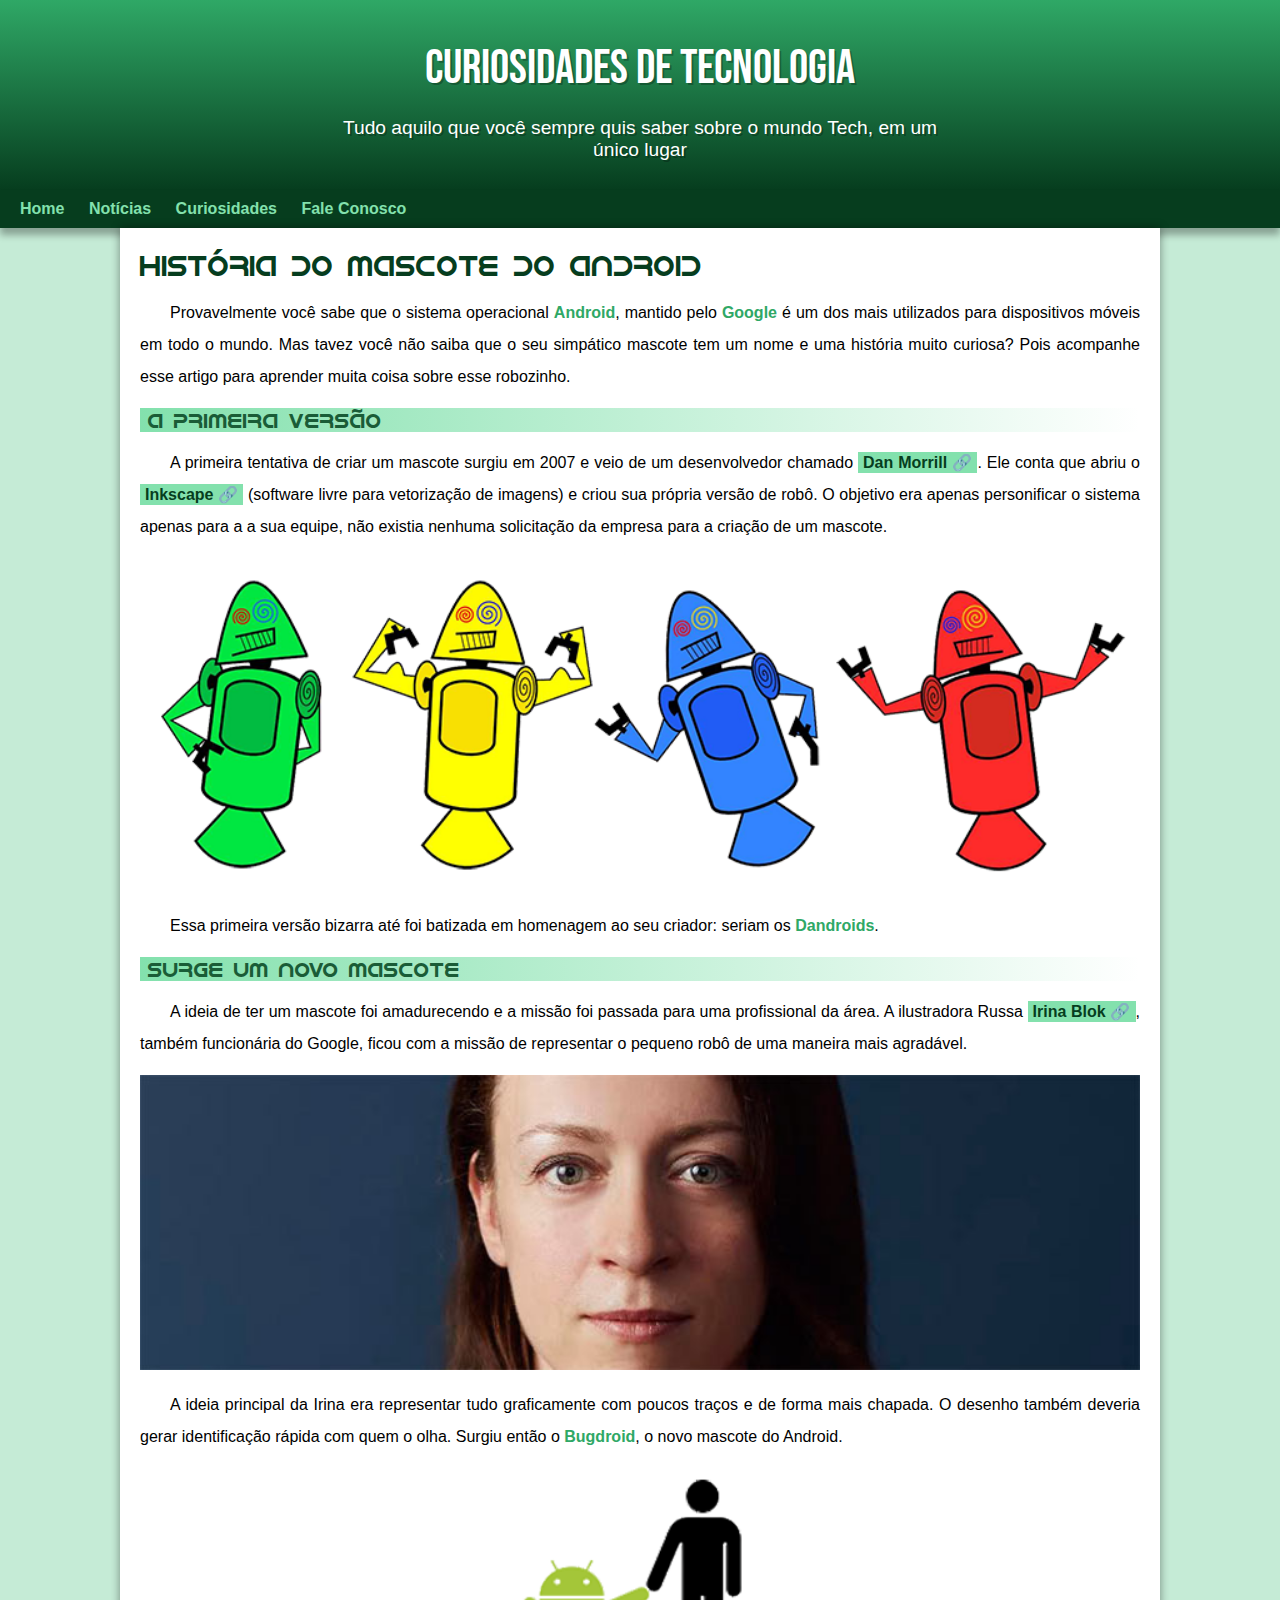
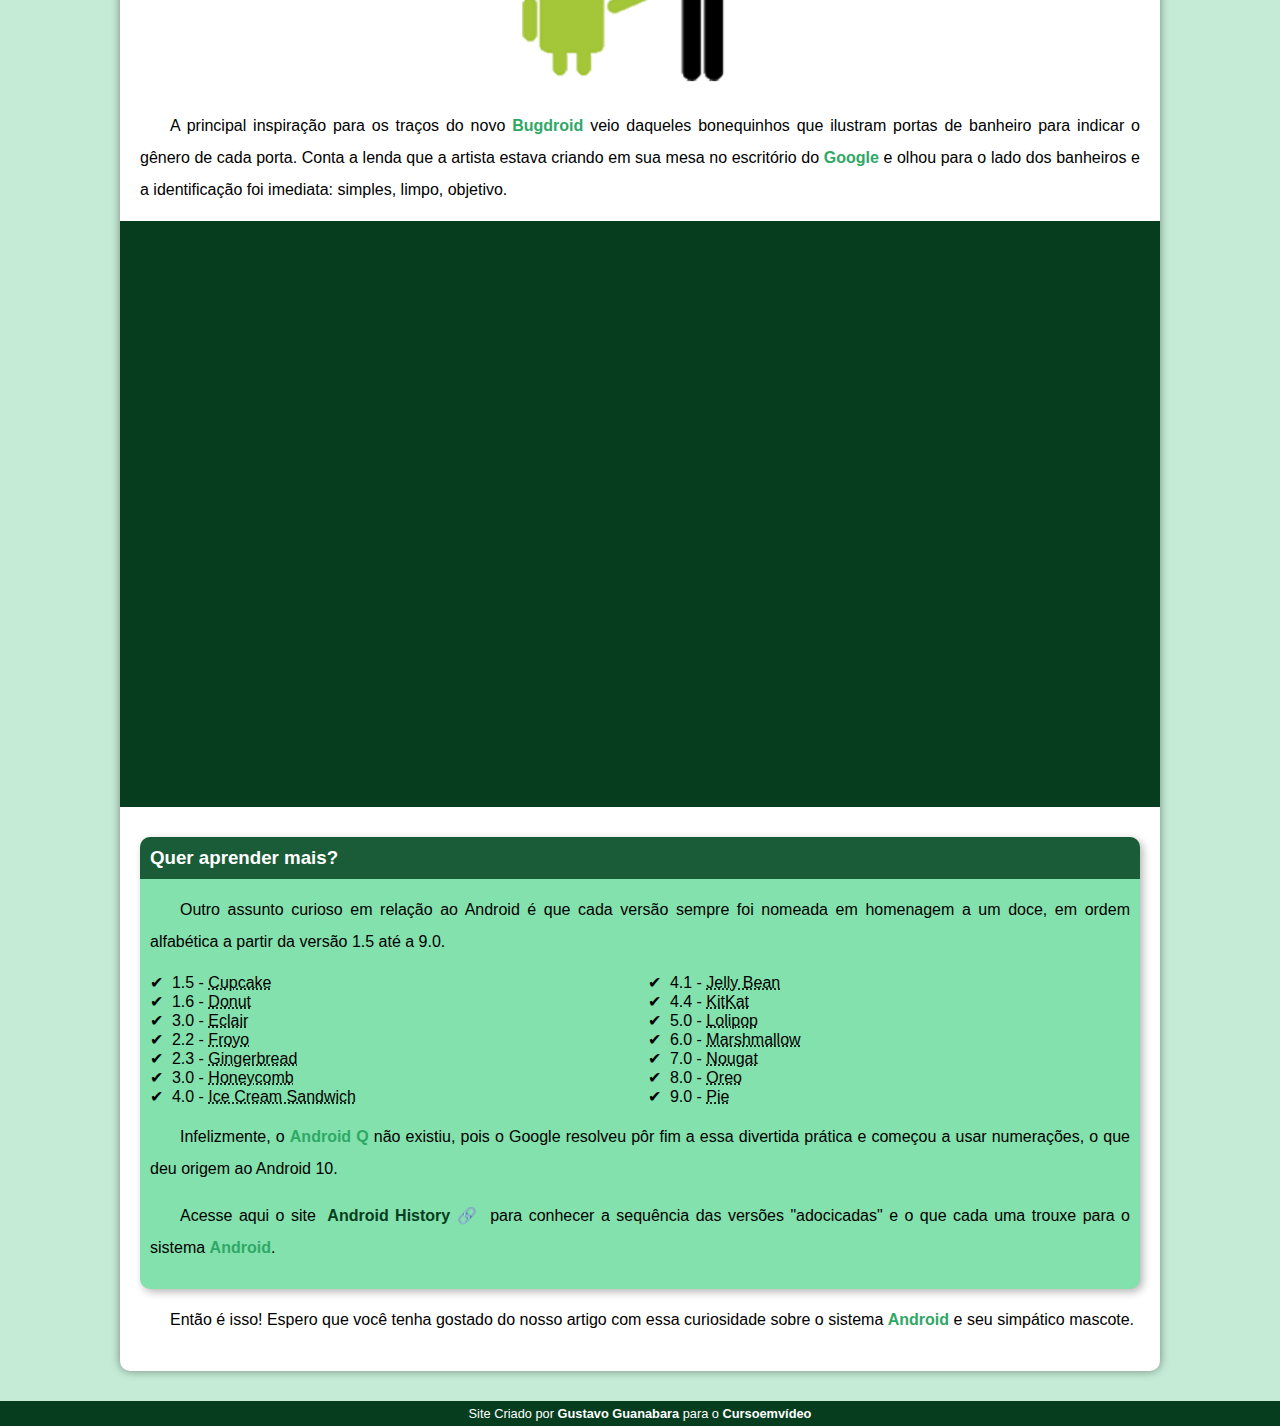
==== index.html @ 44cc24f3 "update" ====
<!DOCTYPE html>
<html lang="pt-BR">
<head>
    <meta charset="UTF-8">
    <meta name="viewport" content="width=device-width, initial-scale=1.0">
    <link rel="shortcut icon" href="./imagens/favicon.ico" type="image/x-icon">
    <link rel="stylesheet" href="style/style.css">
    <title>Como surgiu o mascote do Android?</title>
</head>
<body>
    <header>
        <h1>Curiosidades de Tecnologia</h1>
        <p>Tudo aquilo que você sempre quis saber sobre o mundo Tech, em um único lugar</p>
    </header>
    <nav>
        <a href="#">Home</a>
        <a href="#">Notícias</a>
        <a href="#">Curiosidades</a>
        <a href="#">Fale Conosco</a>
    </nav>
    <main>
        <article>
            <h1>História do Mascote do Android</h1>

            <p>Provavelmente você sabe que o sistema operacional <strong>Android</strong>, mantido pelo <strong>Google</strong> é um dos mais utilizados para dispositivos móveis em todo o mundo. Mas tavez você não saiba que o seu simpático mascote tem um nome e uma história muito curiosa? Pois acompanhe esse artigo para aprender muita coisa sobre esse robozinho.</p>

            <h2>A primeira versão</h2>

            <p>A primeira tentativa de criar um mascote surgiu em 2007 e veio de um desenvolvedor chamado <a href="https://androidcommunity.com/dan-morrill-shows-us-the-android-mascot-that-almost-was-20130103/" target="_blank" class="externo">Dan Morrill</a>. Ele conta que abriu o <a href="https://inkscape.org/pt-br/" target="_blank" class="externo">Inkscape</a> (software livre para vetorização de imagens) e criou sua própria versão de robô. O objetivo era apenas personificar o sistema apenas para a a sua equipe, não existia nenhuma solicitação da empresa para a criação de um mascote.</p>

            <picture>
                <source media="(max-width: 600px)" srcset="./imagens/dan-droids-pq.png">
                <img src="./imagens/dan-droids.png" alt="Primeiro mascote do Android">
            </picture>

            <p>Essa primeira versão bizarra até foi batizada em homenagem ao seu criador: seriam os <strong>Dandroids</strong>.</p>

            <h2>Surge um novo mascote</h2>

            <p>A ideia de ter um mascote foi amadurecendo e a missão foi passada para uma profissional da área. A ilustradora Russa <a href="https://www.irinablok.com" target="_blank" class="externo">Irina Blok</a>, também funcionária do Google, ficou com a missão de representar o pequeno robô de uma maneira mais agradável.</p>

            <picture>
                <source media="(max-width: 600px)" srcset="./imagens/irina-blok-pq.jpg">
                <img src="./imagens/irina-blok.jpg" alt="Irina Blok, criadora do Bugdroid">
            </picture>

            <p>A ideia principal da Irina era representar tudo graficamente com poucos traços e de forma mais chapada. O desenho também deveria gerar identificação rápida com quem o olha. Surgiu então o <strong>Bugdroid</strong>, o novo mascote do Android.</p>

            <img src="./imagens/bugdroid.png" class="pequena" alt="Bugdroid">

            <p>A principal inspiração para os traços do novo <strong>Bugdroid</strong> veio daqueles bonequinhos que ilustram portas de banheiro para indicar o gênero de cada porta. Conta a lenda que a artista estava criando em sua mesa no escritório do <strong>Google</strong> e olhou para o lado dos banheiros e a identificação foi imediata: simples, limpo, objetivo.</p>

            <div class="video">
                <iframe width="560" height="315" src="https://www.youtube.com/embed/l2UDgpLz20M?si=xQh5kaUdGrj00-Zi" title="YouTube video player" frameborder="0" allow="accelerometer; autoplay; clipboard-write; encrypted-media; gyroscope; picture-in-picture; web-share" allowfullscreen></iframe>
            </div>
            
            <aside>
                <h3>Quer aprender mais?</h3>

                <p>Outro assunto curioso em relação ao Android é que cada versão sempre foi nomeada em homenagem a um doce, em ordem alfabética a partir da versão 1.5 até a 9.0.</p>

                <ul>
                    <li>1.5 - <abbr title="Bolo de Copo">Cupcake</abbr></li>
                    <li>1.6 - <abbr title="Rosquinha">Donut</abbr></li>
                    <li>3.0 - <abbr title="Bomba">Eclair</abbr></li>
                    <li>2.2 - <abbr title="Iogurte Congelado">Froyo</abbr></li>
                    <li>2.3 - <abbr title="Biscoito de Gengibre">Gingerbread</abbr></li>
                    <li>3.0 - <abbr title="Favo de Mel">Honeycomb</abbr></li>
                    <li>4.0 - <abbr title="Sanduíche de Sorvete">Ice Cream Sandwich</abbr></li>
                    <li>4.1 - <abbr title="Jujuba">Jelly Bean</abbr></li>
                    <li>4.4 - <abbr title="KitKat">KitKat</abbr></li>
                    <li>5.0 - <abbr title="Pirulito">Lolipop</abbr></li>
                    <li>6.0 - <abbr title="Marshmallow">Marshmallow</abbr></li>
                    <li>7.0 - <abbr title="Torrone">Nougat</abbr></li>
                    <li>8.0 - <abbr title="Oreo">Oreo</abbr></li>
                    <li>9.0 - <abbr title="Torta">Pie</abbr></li>
                </ul>

                <p>Infelizmente, o <strong>Android Q</strong> não existiu, pois o Google resolveu pôr fim a essa divertida prática e começou a usar numerações, o que deu origem ao Android 10.</p>

                <p>Acesse aqui o site <a href="https://www.android.com/intl/pt-BR_br/history/" target="_blank" class="externo">Android History</a> para conhecer a sequência das versões "adocicadas" e o que cada uma trouxe para o sistema <strong>Android</strong>.</p>
            </aside>
            

            <p>Então é isso! Espero que você tenha gostado do nosso artigo com essa curiosidade sobre o sistema <strong>Android</strong> e seu simpático mascote.</p>
        </article>
    </main>
    <footer>
        <p>Site Criado por <a href="https://gustavoguanabara.github.io" target="_blank">Gustavo Guanabara</a> para o <a href="https://www.youtube.com/@CursoemVideo" target="_blank">Cursoemvídeo</a></p>
    </footer>
</body>
</html>
---- style/style.css ----
@charset "UTF-8";
@import url('https://fonts.googleapis.com/css2?family=Bebas+Neue&display=swap');
@font-face {
    font-family: 'Android';
    src: url(../fontes/idroid.otf) format('opentype');
    font-weight: normal;
}

:root {
    --cor0: #c5ebd6;
    --cor1: #83e1ad;
    --cor2: #3ddc84;
    --cor3: #2fa866;
    --cor4: #1a5c37;
    --cor5: #063d1e;

    --fonte-padrao: Arial, Verdana, Helvetica, sans-serif;
    --fonte-destaque: 'Bebas Neue', 'cursive', sans-serif;
    --fonte-android: 'Android', 'cursive';
}
* {
    margin: 0px;
    padding: 0px;
}
body {
    background-color: var(--cor0);
    font-family: var(--fonte-padrao);
}
a.externo::after {
    content: '\00A0\1F517';
}
header {
    background-image: linear-gradient(to bottom, var(--cor3), var(--cor5));
    min-height: 150px;
    text-align: center;
    padding-top: 40px;
}
header > h1 {
    color: white;
    font-family: var(--fonte-destaque);
    font-size: 3em;
    font-weight: normal;
    margin-bottom: 20px;
    text-shadow: 2px 2px 0px rgba(0, 0, 0, 0.267);
}
header > p {
    font-family: var(--fonte-padrao);
    font-size: 1.2em;
    color: white;
    max-width: 600px;
    padding-right: 10px;
    padding-left: 10px;
    margin: auto;
    margin-bottom: 30px;
    text-shadow: 2px 2px 0px rgba(0, 0, 0, 0.267);
}
nav {
    background-color: var(--cor5);
    padding: 10px;
    box-shadow: 0px 7px 7px rgba(0, 0, 0, 0.310);
}
nav > a {
    color: var(--cor1);
    padding: 10px;
    border-radius: 5px;
    text-decoration: none;
    font-weight: bold;
    transition-duration: 0.5s;
}
nav > a:hover {
    background-color: var(--cor3);
    color: var(--cor5);
}
main {
    background-color: white;
    padding: 20px;
    min-width: 300px;
    max-width: 1000px;
    margin: auto;
    margin-bottom: 30px;
    box-shadow: 0px 0px 10px rgba(0, 0, 0, 0.418);
    border-bottom-left-radius: 10px;
    border-bottom-right-radius: 10px;
}
main h1 {
    color: var(--cor5);
    font-family: var(--fonte-android);
    font-weight: normal;
    font-size: 1.8em;
}
main h2 {
    font-family: var(--fonte-android);
    color: var(--cor4);
    font-size: 1.3em;
    font-weight: normal;
    background-image: linear-gradient(to right, var(--cor1), transparent);
    text-indent: 8px;
}
main p {
    margin: 15px 0px;
    text-align: justify;
    text-indent: 30px;
    font-size: 1em;
    line-height: 2em;
}
main strong {
    color: var(--cor3);
    font-weight: bolder;
}
main a {
    text-decoration: none;
    font-weight: bold;
    color: var(--cor5);
    background-color: var(--cor1);
    padding: 2px 5px;
}
main a:hover {
    text-decoration: underline;
    color: var(--cor4);
}
main img {
    width: 100%;
}
main img.pequena {
    max-width: 350px;
    display: block;
    margin: auto;
}
div.video {
    background-color: var(--cor5);
    margin: 0px -20px 30px -20px;
    padding: 20px;
    padding-bottom: 56.56%;
    position: relative;
}
div.video > iframe {
    position: absolute;
    top: 5%;
    left: 5%;
    width: 90%;
    height: 90%;
}
aside {
    background-color: var(--cor1);
    padding: 10px;
    border-radius: 10px;
    box-shadow: 3px 3px 8px rgba(0, 0, 0, 0.288);
}
aside > h3 {
    background-color: var(--cor4);
    color: white;
    padding: 10px;
    margin: -10px -10px 0px -10px;
    border-radius: 10px 10px 0px 0px;
}
aside > ul {
    list-style-type: '\2714\00A0\00A0';
    list-style-position: inside;
    columns: 2;
}
footer {
    background-color: var(--cor5);
    color: white;
    text-align: center;
    font-size: 0.8em;
    padding: 5px;
}
footer a {
    color: white;
    font-weight: bolder;
    text-decoration: none;
}
footer a:hover {
    text-decoration: underline;
    color: var(--cor1);
}
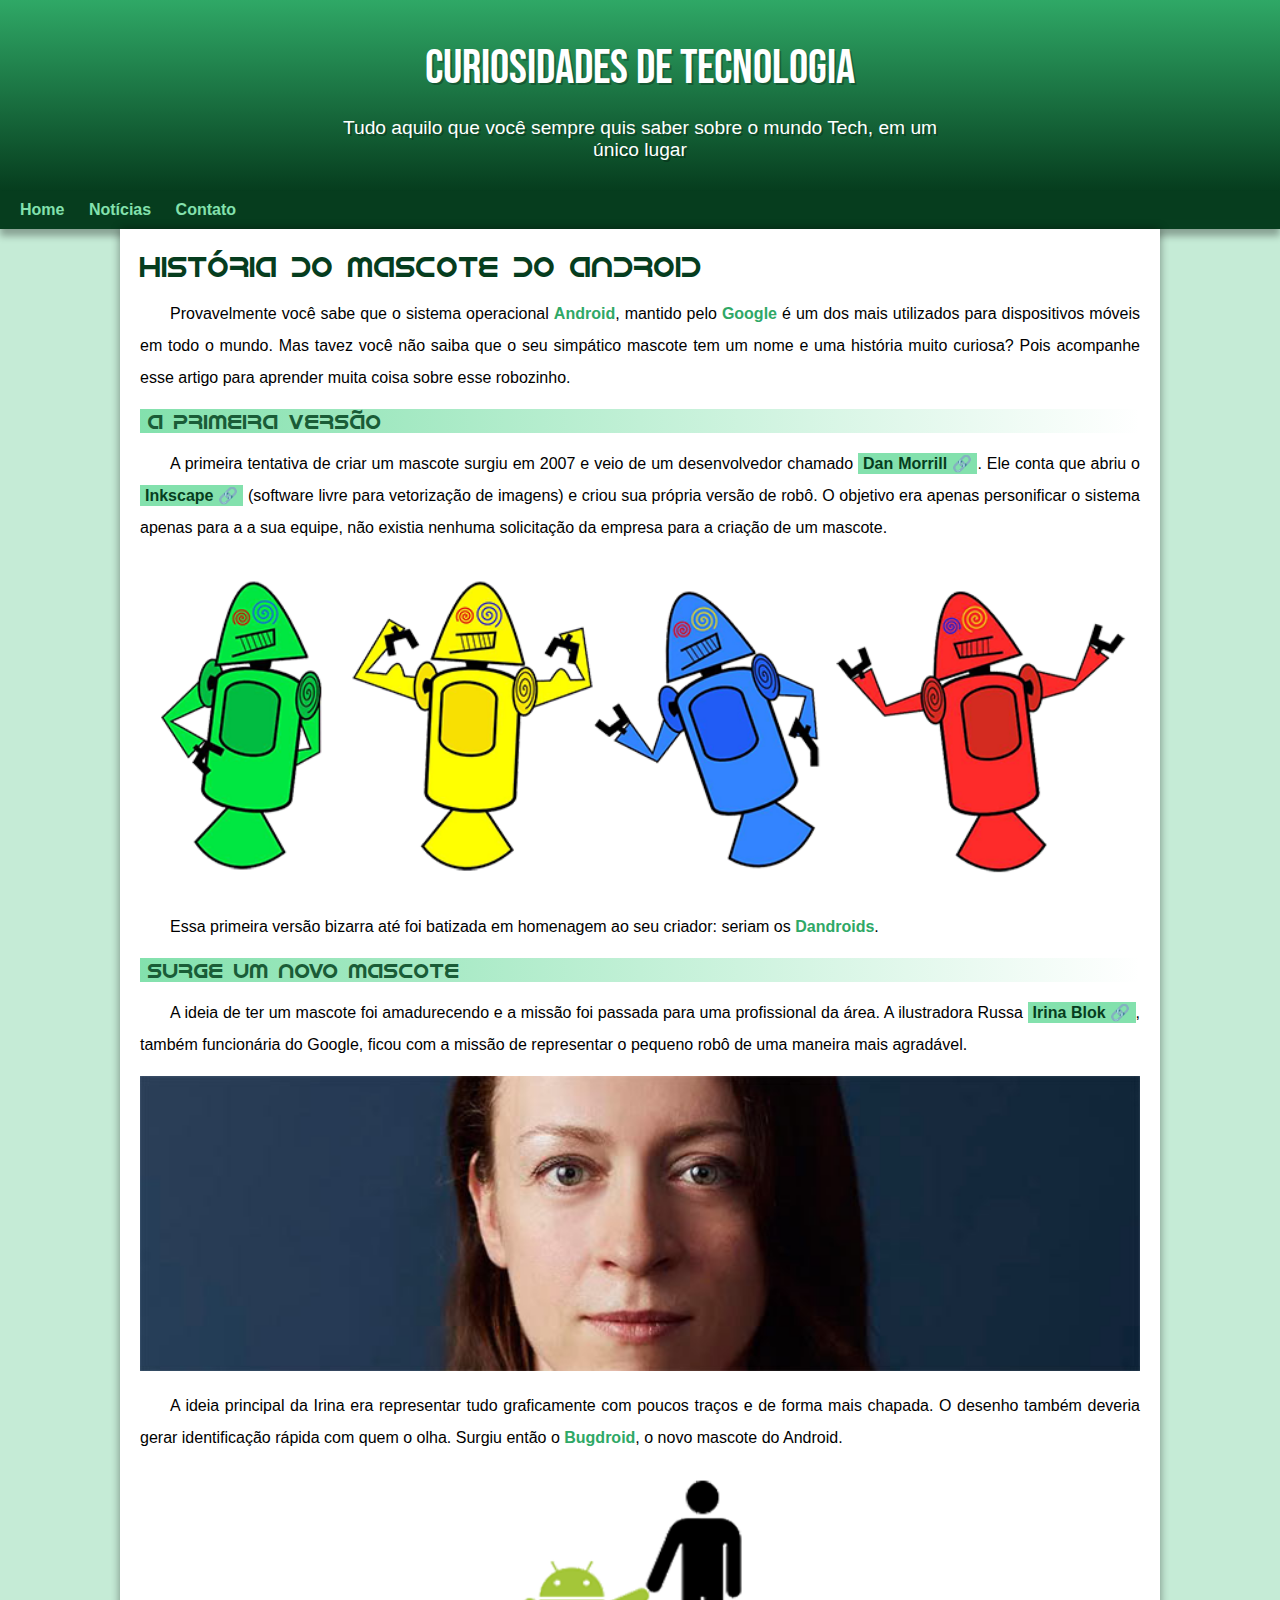
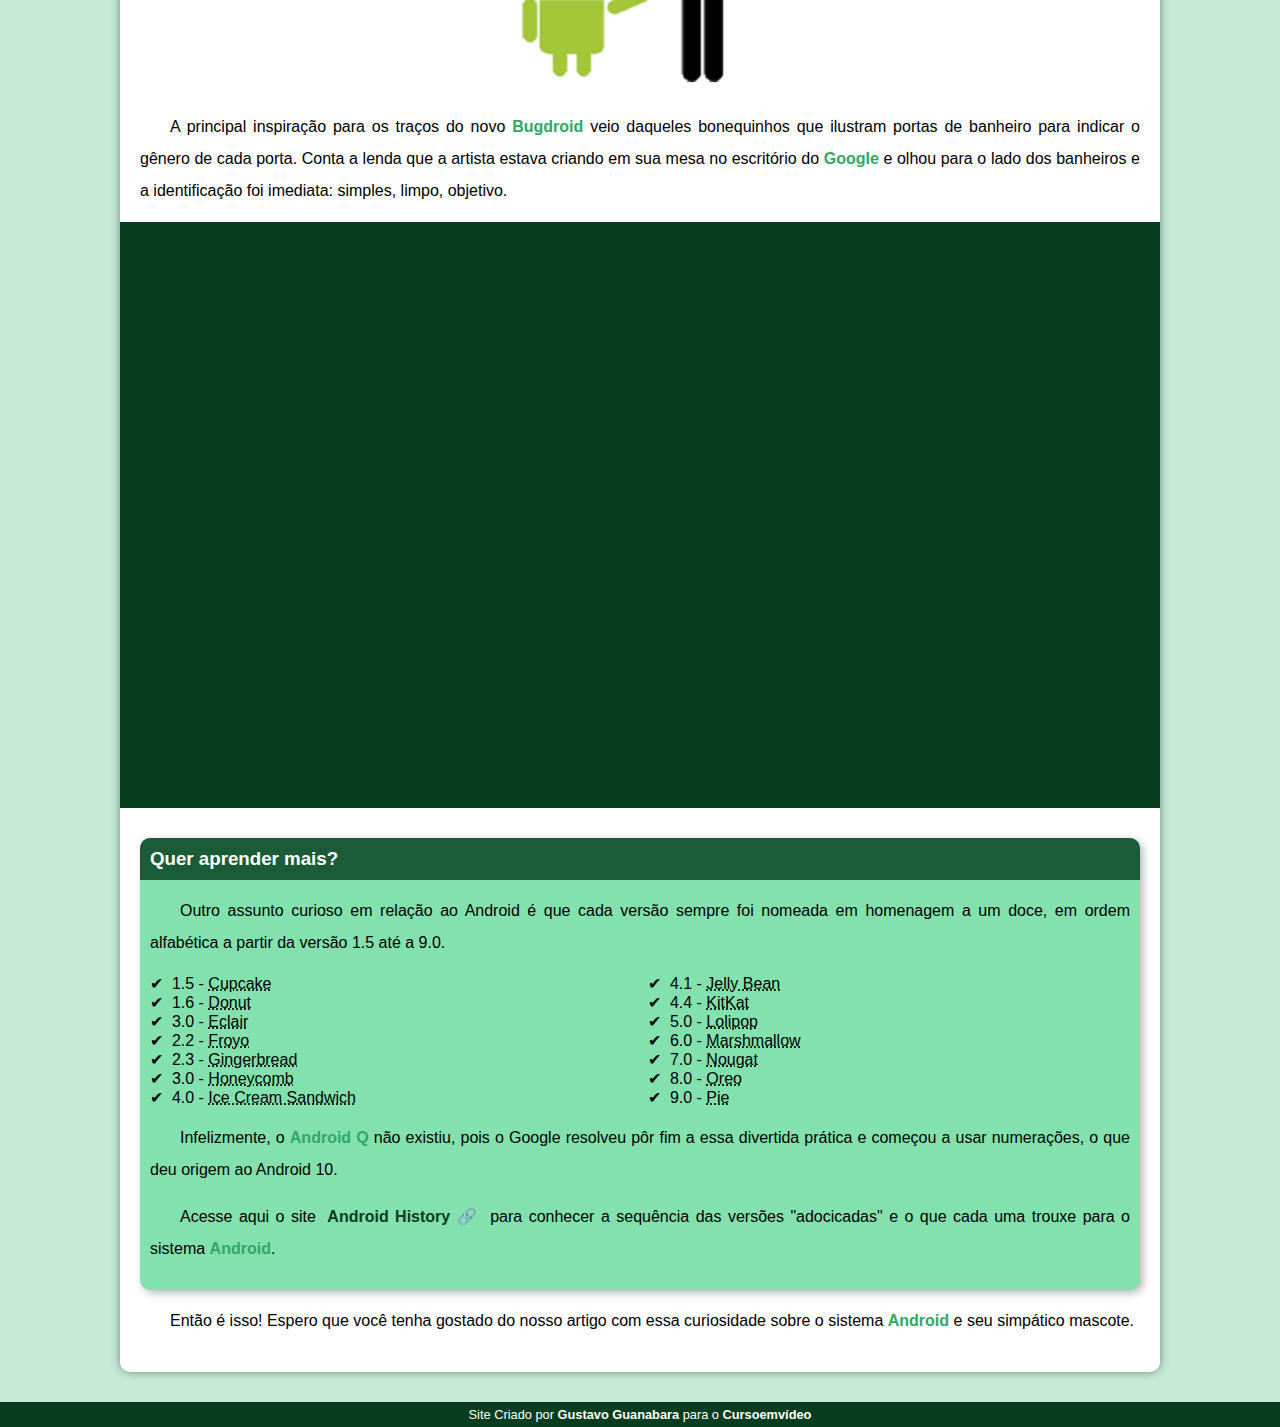
==== commit 32c1f65d: "correção" ====
--- a/index.html
+++ b/index.html
@@ -15,8 +15,7 @@
     <nav>
         <a href="#">Home</a>
         <a href="#">Notícias</a>
-        <a href="#">Curiosidades</a>
-        <a href="#">Fale Conosco</a>
+        <a href="#">Contato</a>
     </nav>
     <main>
         <article>
--- a/style/style.css
+++ b/style/style.css
@@ -51,7 +51,7 @@
     padding-right: 10px;
     padding-left: 10px;
     margin: auto;
-    margin-bottom: 30px;
+    padding-bottom: 30px;
     text-shadow: 2px 2px 0px rgba(0, 0, 0, 0.267);
 }
 nav {
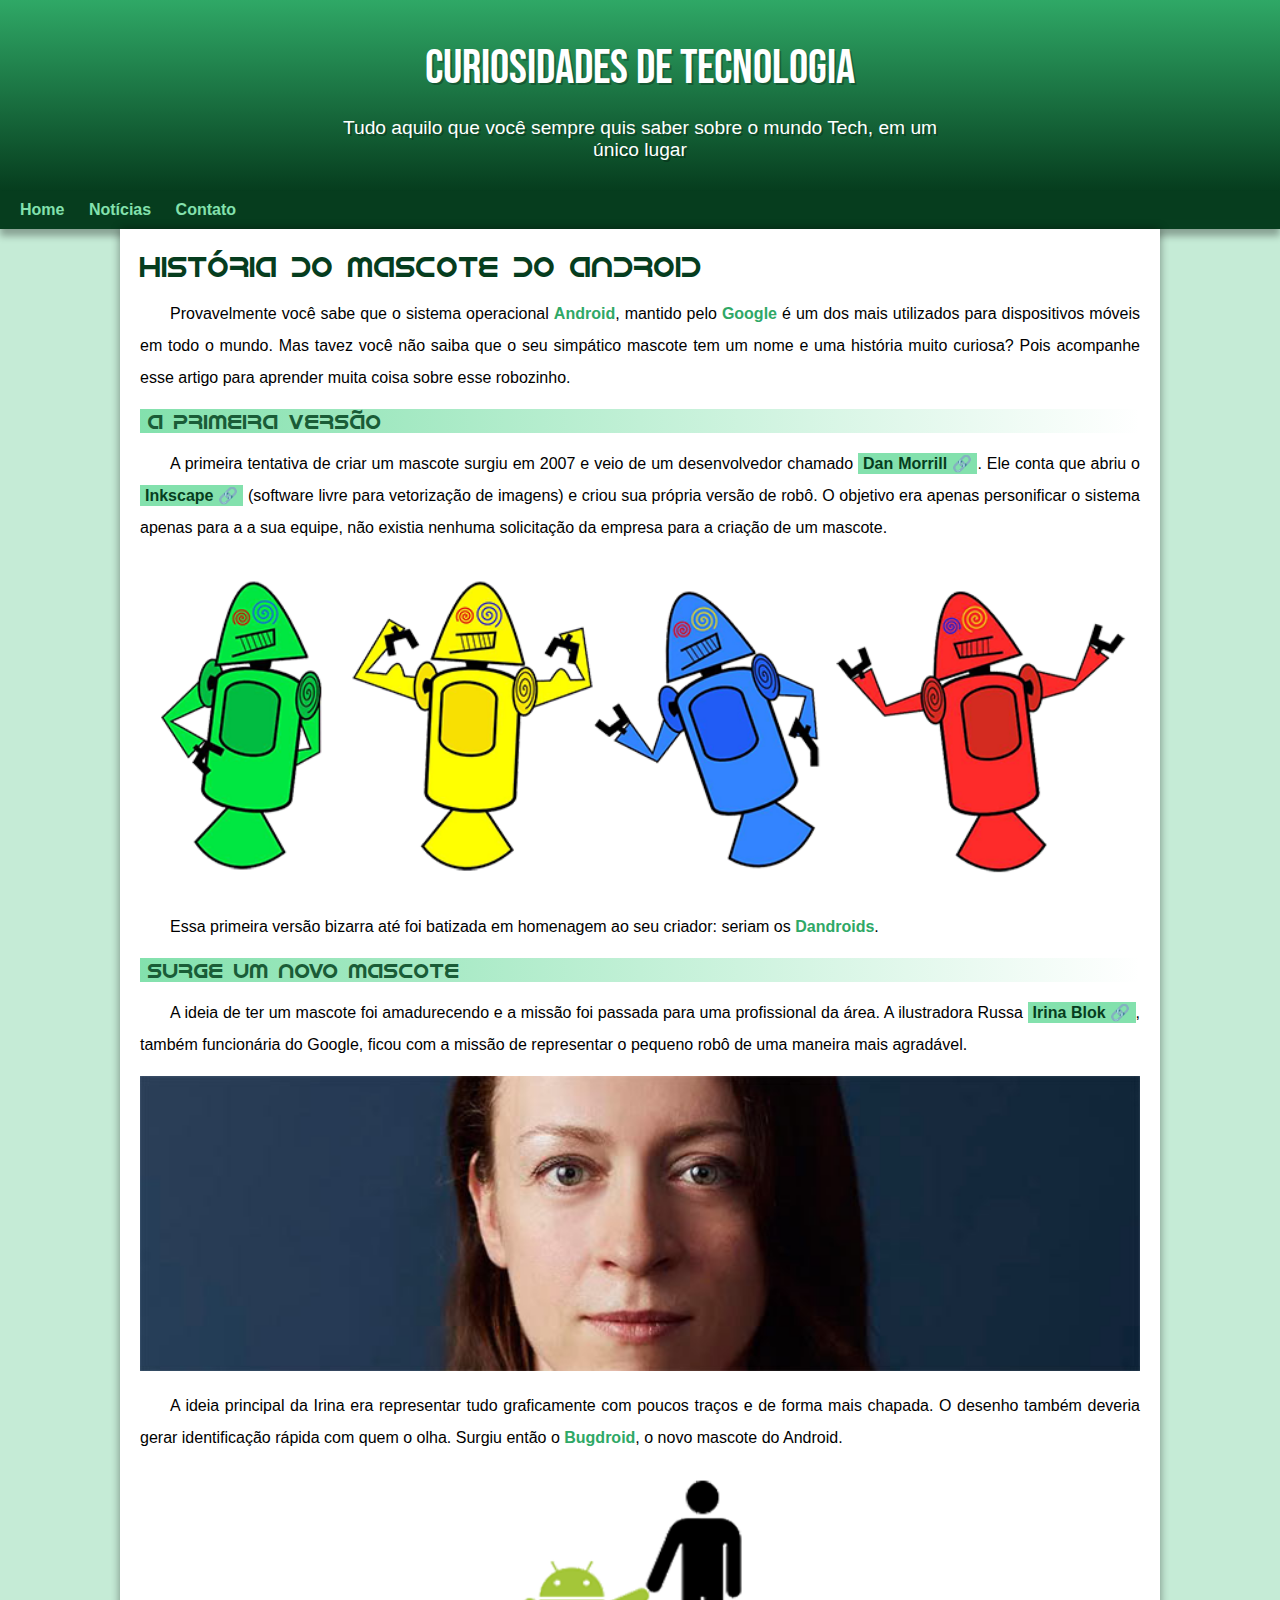
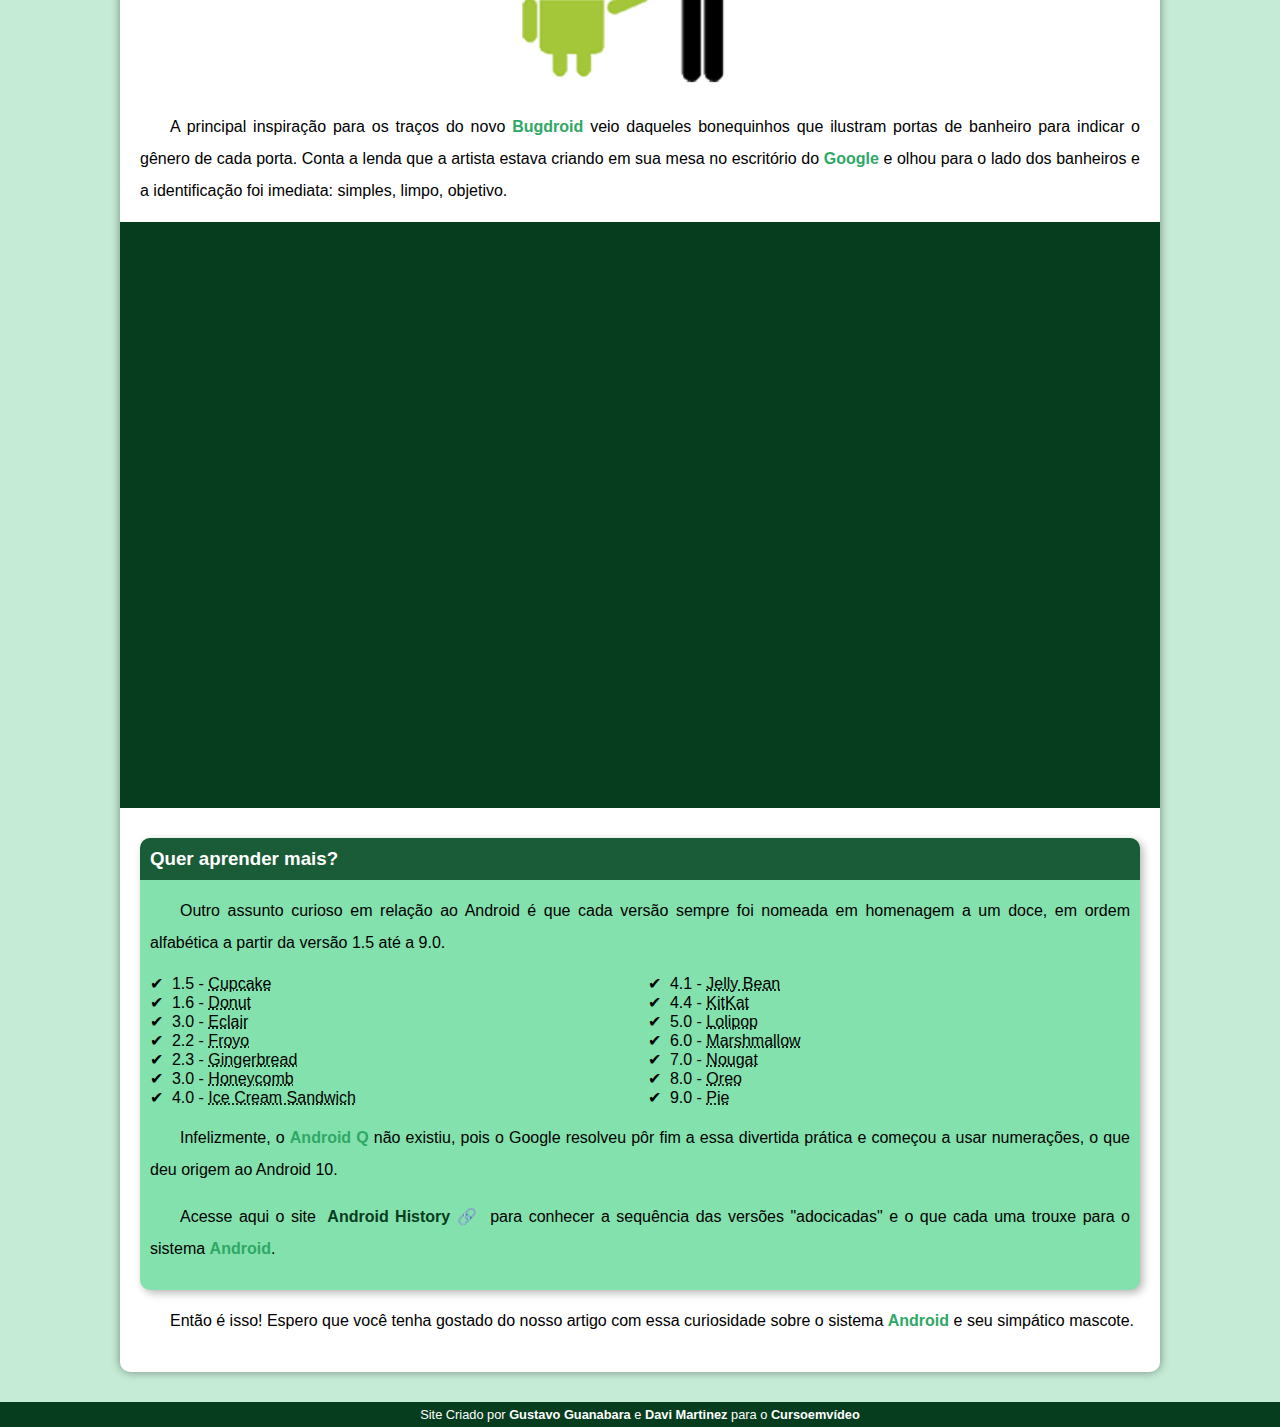
==== commit 9d84c506: "update" ====
--- a/index.html
+++ b/index.html
@@ -85,7 +85,7 @@
         </article>
     </main>
     <footer>
-        <p>Site Criado por <a href="https://gustavoguanabara.github.io" target="_blank">Gustavo Guanabara</a> para o <a href="https://www.youtube.com/@CursoemVideo" target="_blank">Cursoemvídeo</a></p>
+        <p>Site Criado por <a href="https://gustavoguanabara.github.io" target="_blank">Gustavo Guanabara</a> e <a href="davimartinez020.github.io/ANDROID">Davi Martinez</a> para o <a href="https://www.youtube.com/@CursoemVideo" target="_blank">Cursoemvídeo</a></p>
     </footer>
 </body>
 </html>